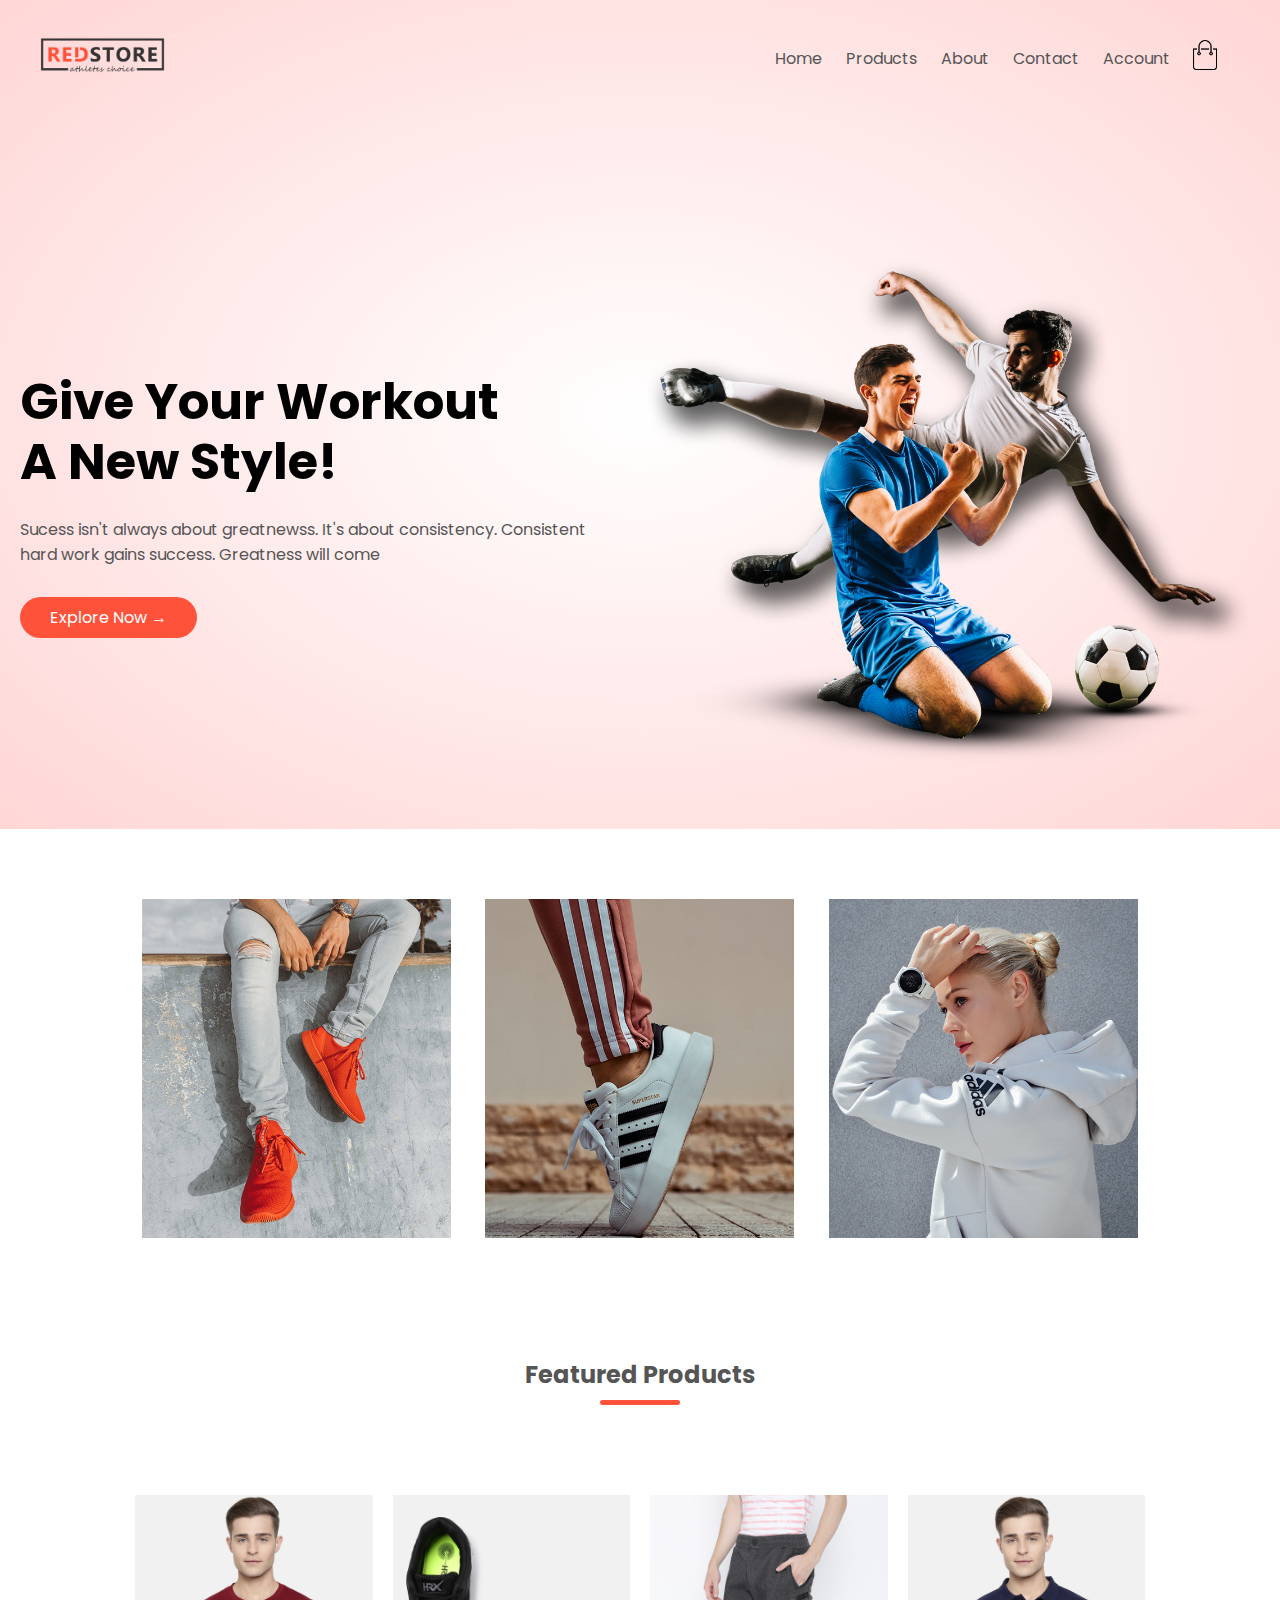
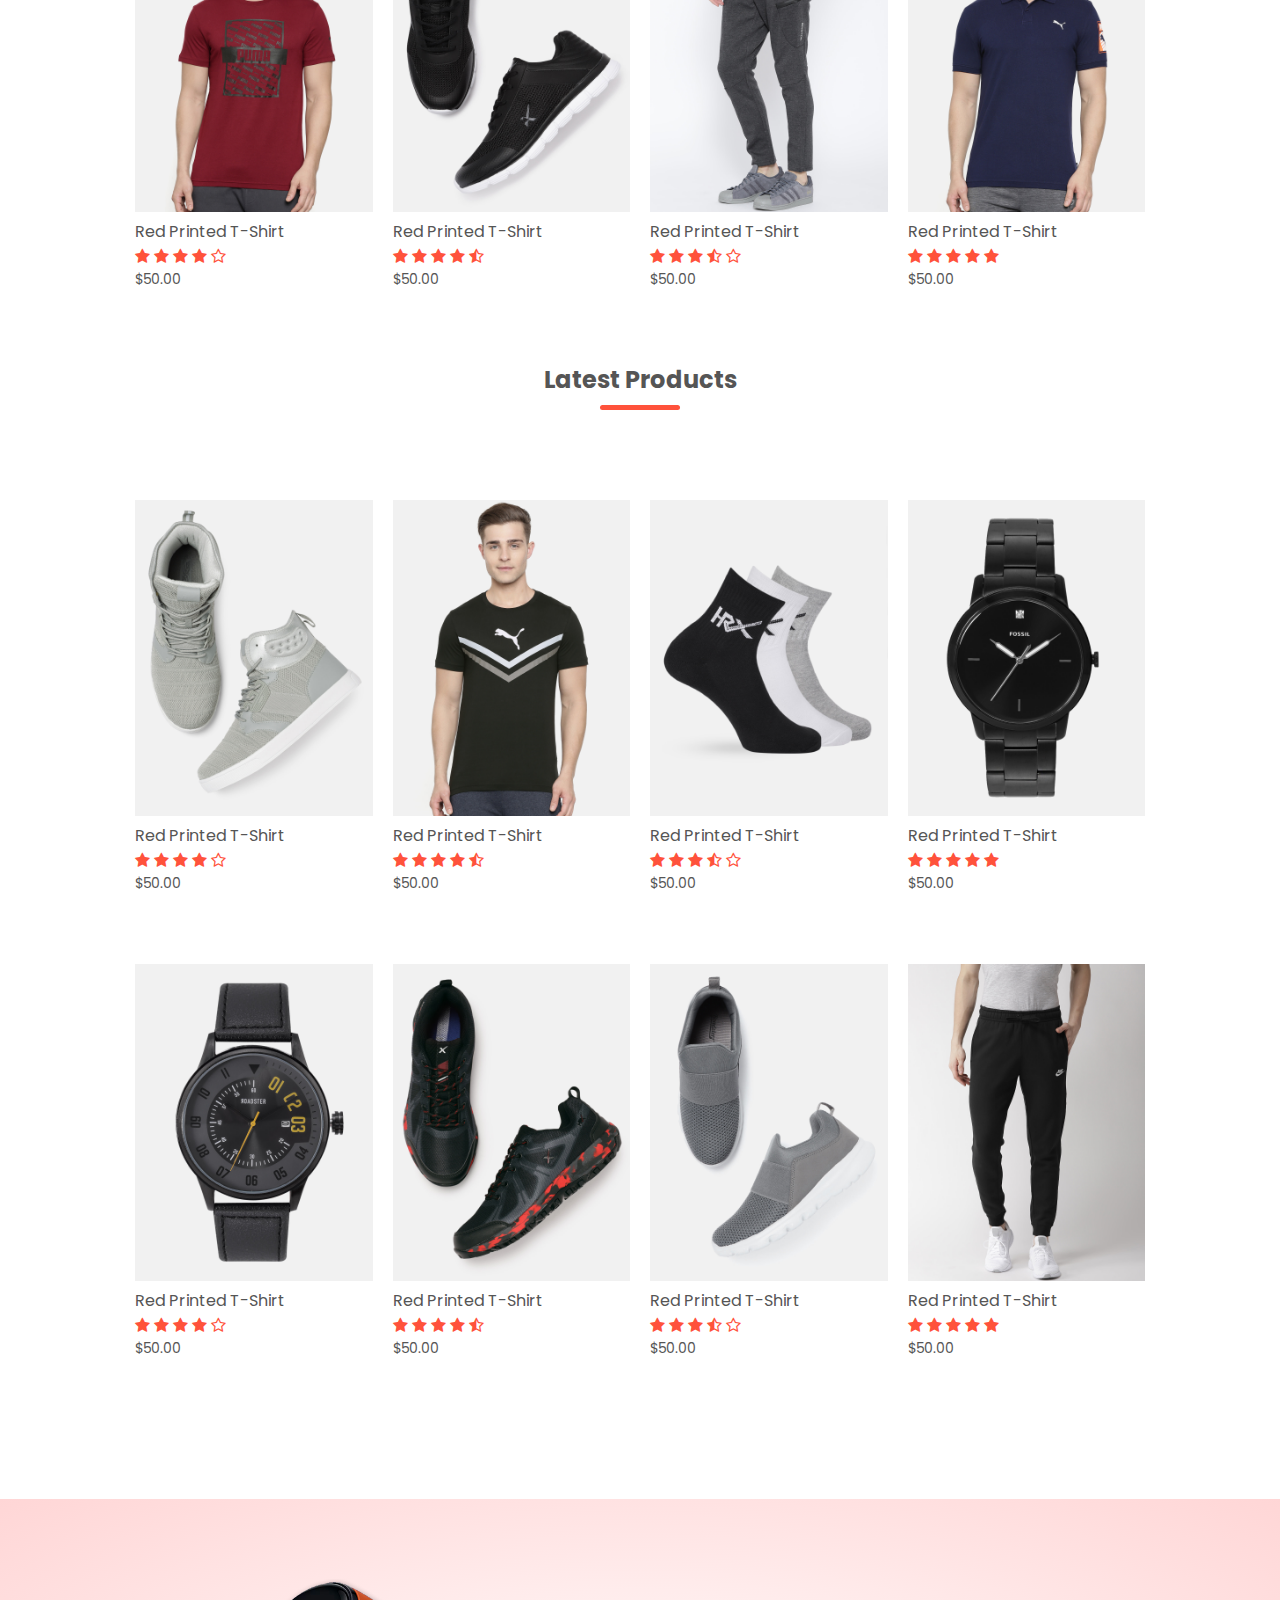
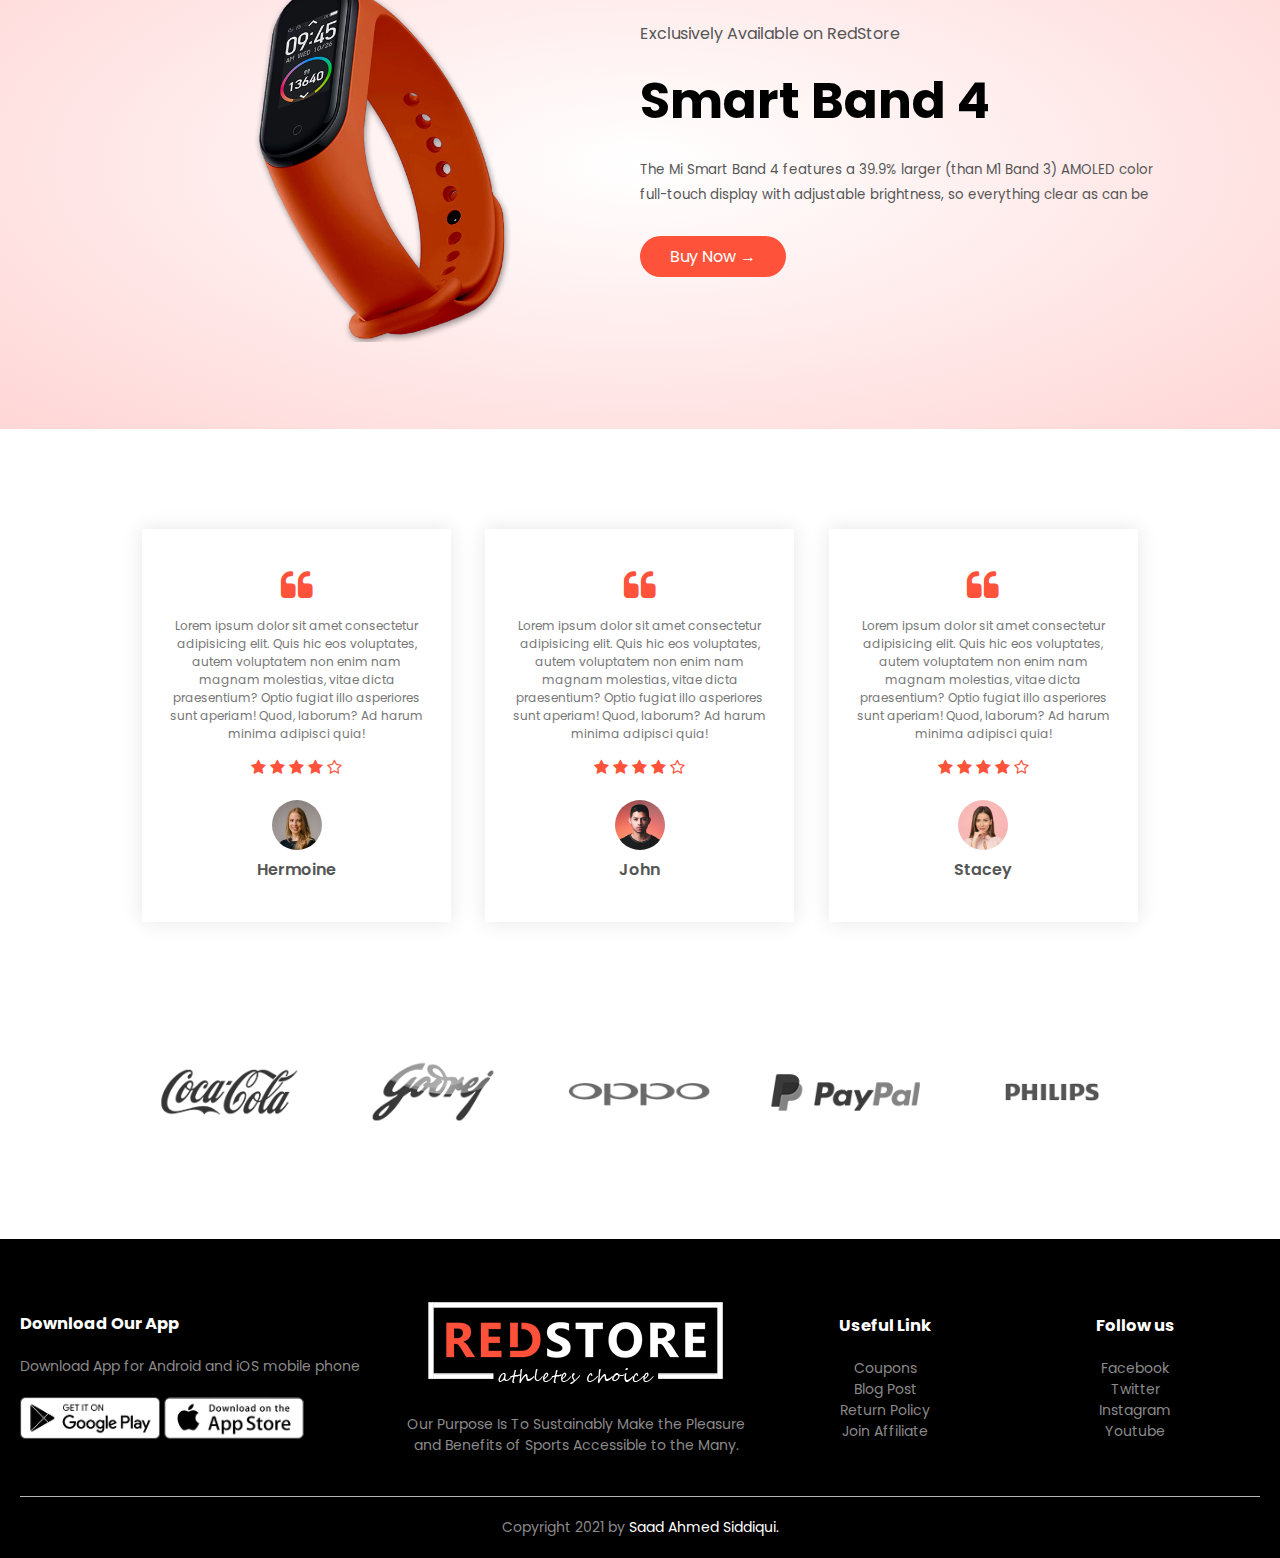
==== index.html @ 2b778bed "init" ====
<!DOCTYPE html>
<html lang="en">
<head>
    <meta charset="UTF-8">
    <meta http-equiv="X-UA-Compatible" content="IE=edge">
    <meta name="viewport" content="width=device-width, initial-scale=1.0">
    <link rel="stylesheet" href="app.css">
    <link rel="preconnect" href="https://fonts.gstatic.com">
    <link rel="preconnect" href="https://fonts.gstatic.com">
    <link href="https://fonts.googleapis.com/css2?family=Poppins:wght@300;400;500;600;700&display=swap" rel="stylesheet">    
    <link href="http://maxcdn.bootstrapcdn.com/font-awesome/4.1.0/css/font-awesome.min.css" rel="stylesheet">
    <title>The RedStore | E-commerce Website</title>
</head>
<body>

    <div class="header">

        <div class="container">
            <div class="navbar">
                <div class="logo">
                   <a href="index.html"><img src="/img/logo.png" width="125px" alt="Logo Image"></a>
                </div>
                <nav>
                    <ul id="MenuItems">
                        <li> <a href="index.html">Home</a> </li>
                        <li> <a href="products.html">Products</a> </li>
                        <li> <a href="">About</a> </li>
                        <li> <a href="">Contact</a> </li>
                        <li> <a href="account.html">Account</a> </li>
                    </ul>
                </nav>
               <a href="cart.html"><img src="/img/cart.png" class="cart" width="30px" height="30px" alt=""></a>
                <img src="/img/menu.png" class="menu-icon" alt="" onclick="menutoggle()">
            </div>
            <div class="row">
                <div class="col-2">
                    <h1>Give Your Workout<br>A New Style!</h1>
                <p>Sucess isn't always about greatnewss. It's about consistency. Consistent<br>hard work gains success. Greatness will come</p>
                <a href="" class="btn">Explore Now &#8594;</a>
            </div>
                <div class="col-2">
                    <img src="/img/image1.png" alt="">
                </div>
            </div>
        </div>
    </div>    
   
    <!-- featured categories -->

    <div class="categories">
        <div class="small-container">
        <div class="row">
            <div class="col-3">
                <img src="/img/category-1.jpg" alt="">
            </div>
             <div class="col-3">
                <img src="/img/category-2.jpg" alt="">
                </div>
                <div class="col-3">
                <img src="/img/category-3.jpg" alt="">
                </div>
            </div>
        </div>
    </div>

    <!-- Featured Products -->

    <div class="small-container">
        <h2 class="title">Featured Products</h2>
        <div class="row">
            <div class="col-4">
            <a href="productdetails.html"><img src="/img/product-1.jpg"></a>
            <a href="productdetails.html"><h4>Red Printed T-Shirt</h4></a>
            <div class="rating">
                <i class="fa fa-star" aria-hidden="true"></i>
                <i class="fa fa-star" aria-hidden="true"></i>
                <i class="fa fa-star" aria-hidden="true"></i>
                <i class="fa fa-star" aria-hidden="true"></i>
                <i class="fa fa-star-o" aria-hidden="true"></i>
            </div>
            <p>$50.00</p>
        </div>
        <div class="col-4">
            <img src="/img/product-2.jpg" alt="">
            <h4>Red Printed T-Shirt</h4>
            <div class="rating">
                <i class="fa fa-star" aria-hidden="true"></i>
                <i class="fa fa-star" aria-hidden="true"></i>
                <i class="fa fa-star" aria-hidden="true"></i>
                <i class="fa fa-star" aria-hidden="true"></i>
                <i class="fa fa-star-half-o" aria-hidden="true"></i>
            </div>
            <p>$50.00</p>
        </div>
        <div class="col-4">
            <img src="/img/product-3.jpg" alt="">
            <h4>Red Printed T-Shirt</h4>
            <div class="rating">
                <i class="fa fa-star" aria-hidden="true"></i>
                <i class="fa fa-star" aria-hidden="true"></i>
                <i class="fa fa-star" aria-hidden="true"></i>
                <i class="fa fa-star-half-o" aria-hidden="true"></i>
                <i class="fa fa-star-o" aria-hidden="true"></i>
            </div>
            <p>$50.00</p>
        </div>
        <div class="col-4">
            <img src="/img/product-4.jpg" alt="">
            <h4>Red Printed T-Shirt</h4>
            <div class="rating">
                <i class="fa fa-star" aria-hidden="true"></i>
                <i class="fa fa-star" aria-hidden="true"></i>
                <i class="fa fa-star" aria-hidden="true"></i>
                <i class="fa fa-star" aria-hidden="true"></i>
                <i class="fa fa-star" aria-hidden="true"></i>
                
            </div>
            <p>$50.00</p>
        </div>
        </div>

                    <!-- Latest Products -->

        <h2 class="title">Latest Products</h2>
        <div class="row">
            <div class="col-4">
            <img src="/img/product-5.jpg" alt="">
            <h4>Red Printed T-Shirt</h4>
            <div class="rating">
                <i class="fa fa-star" aria-hidden="true"></i>
                <i class="fa fa-star" aria-hidden="true"></i>
                <i class="fa fa-star" aria-hidden="true"></i>
                <i class="fa fa-star" aria-hidden="true"></i>
                <i class="fa fa-star-o" aria-hidden="true"></i>
            </div>
            <p>$50.00</p>
        </div>
        <div class="col-4">
            <img src="/img/product-6.jpg" alt="">
            <h4>Red Printed T-Shirt</h4>
            <div class="rating">
                <i class="fa fa-star" aria-hidden="true"></i>
                <i class="fa fa-star" aria-hidden="true"></i>
                <i class="fa fa-star" aria-hidden="true"></i>
                <i class="fa fa-star" aria-hidden="true"></i>
                <i class="fa fa-star-half-o" aria-hidden="true"></i>
            </div>
            <p>$50.00</p>
        </div>
        <div class="col-4">
            <img src="/img/product-7.jpg" alt="">
            <h4>Red Printed T-Shirt</h4>
            <div class="rating">
                <i class="fa fa-star" aria-hidden="true"></i>
                <i class="fa fa-star" aria-hidden="true"></i>
                <i class="fa fa-star" aria-hidden="true"></i>
                <i class="fa fa-star-half-o" aria-hidden="true"></i>
                <i class="fa fa-star-o" aria-hidden="true"></i>
            </div>
            <p>$50.00</p>
        </div>
        <div class="col-4">
            <img src="/img/product-8.jpg" alt="">
            <h4>Red Printed T-Shirt</h4>
            <div class="rating">
                <i class="fa fa-star" aria-hidden="true"></i>
                <i class="fa fa-star" aria-hidden="true"></i>
                <i class="fa fa-star" aria-hidden="true"></i>
                <i class="fa fa-star" aria-hidden="true"></i>
                <i class="fa fa-star" aria-hidden="true"></i>
                
            </div>
            <p>$50.00</p>
        </div>
        </div>
        <div class="row">
            <div class="col-4">
            <img src="/img/product-9.jpg" alt="">
            <h4>Red Printed T-Shirt</h4>
            <div class="rating">
                <i class="fa fa-star" aria-hidden="true"></i>
                <i class="fa fa-star" aria-hidden="true"></i>
                <i class="fa fa-star" aria-hidden="true"></i>
                <i class="fa fa-star" aria-hidden="true"></i>
                <i class="fa fa-star-o" aria-hidden="true"></i>
            </div>
            <p>$50.00</p>
        </div>
        <div class="col-4">
            <img src="/img/product-10.jpg" alt="">
            <h4>Red Printed T-Shirt</h4>
            <div class="rating">
                <i class="fa fa-star" aria-hidden="true"></i>
                <i class="fa fa-star" aria-hidden="true"></i>
                <i class="fa fa-star" aria-hidden="true"></i>
                <i class="fa fa-star" aria-hidden="true"></i>
                <i class="fa fa-star-half-o" aria-hidden="true"></i>
            </div>
            <p>$50.00</p>
        </div>
        <div class="col-4">
            <img src="/img/product-11.jpg" alt="">
            <h4>Red Printed T-Shirt</h4>
            <div class="rating">
                <i class="fa fa-star" aria-hidden="true"></i>
                <i class="fa fa-star" aria-hidden="true"></i>
                <i class="fa fa-star" aria-hidden="true"></i>
                <i class="fa fa-star-half-o" aria-hidden="true"></i>
                <i class="fa fa-star-o" aria-hidden="true"></i>
            </div>
            <p>$50.00</p>
        </div>
        <div class="col-4">
            <img src="/img/product-12.jpg" alt="">
            <h4>Red Printed T-Shirt</h4>
            <div class="rating">
                <i class="fa fa-star" aria-hidden="true"></i>
                <i class="fa fa-star" aria-hidden="true"></i>
                <i class="fa fa-star" aria-hidden="true"></i>
                <i class="fa fa-star" aria-hidden="true"></i>
                <i class="fa fa-star" aria-hidden="true"></i>
                
            </div>
            <p>$50.00</p>
        </div>
        </div>
    </div>

     <!-- offer -->

     <div class="offer">
         <div class="small-container">
             <div class="row">
                 <div class="col-2">
                     <img class="offer-img" src="/img/exclusive.png" alt="">
                 </div>
                 <div class="col-2">
                     <p>Exclusively Available on RedStore</p>
                     <h1>Smart Band 4</h1>
                     <small>The Mi Smart Band 4 features a 39.9% larger (than M1 Band 3) AMOLED color full-touch display with adjustable brightness, so everything clear as can be</small>
                     <a href="" class="btn">Buy Now &#8594;</a>
                    </div>
             </div>
         </div>
     </div>


     <!-- testimonial -->

     <div class="testimonial">
         <div class="small-container">
             <div class="row">
                 <div class="col-3">
                    <i class="fa fa-quote-left" aria-hidden="true"></i>
                     <p>Lorem ipsum dolor sit amet consectetur adipisicing elit. Quis hic eos voluptates, autem voluptatem non enim nam magnam molestias, vitae dicta praesentium? Optio fugiat illo asperiores sunt aperiam! Quod, laborum?
                     Ad harum minima adipisci quia!</p>
                     <div class="rating">
                            <i class="fa fa-star" aria-hidden="true"></i>
                            <i class="fa fa-star" aria-hidden="true"></i>
                            <i class="fa fa-star" aria-hidden="true"></i>
                            <i class="fa fa-star" aria-hidden="true"></i>
                            <i class="fa fa-star-o" aria-hidden="true"></i>
                            
                    </div>
                    <img src="/img/user-1.png" alt="">
                    <h3>Hermoine</h3>
                    </div>
                    <div class="col-3">
                        <i class="fa fa-quote-left" aria-hidden="true"></i>
                         <p>Lorem ipsum dolor sit amet consectetur adipisicing elit. Quis hic eos voluptates, autem voluptatem non enim nam magnam molestias, vitae dicta praesentium? Optio fugiat illo asperiores sunt aperiam! Quod, laborum?
                         Ad harum minima adipisci quia!</p>
                         <div class="rating">
                                <i class="fa fa-star" aria-hidden="true"></i>
                                <i class="fa fa-star" aria-hidden="true"></i>
                                <i class="fa fa-star" aria-hidden="true"></i>
                                <i class="fa fa-star" aria-hidden="true"></i>
                                <i class="fa fa-star-o" aria-hidden="true"></i>
                                
                        </div>
                        <img src="/img/user-2.png" alt="">
                        <h3>John</h3>
                        </div>
                        <div class="col-3">
                            <i class="fa fa-quote-left" aria-hidden="true"></i>
                             <p>Lorem ipsum dolor sit amet consectetur adipisicing elit. Quis hic eos voluptates, autem voluptatem non enim nam magnam molestias, vitae dicta praesentium? Optio fugiat illo asperiores sunt aperiam! Quod, laborum?
                             Ad harum minima adipisci quia!</p>
                             <div class="rating">
                                    <i class="fa fa-star" aria-hidden="true"></i>
                                    <i class="fa fa-star" aria-hidden="true"></i>
                                    <i class="fa fa-star" aria-hidden="true"></i>
                                    <i class="fa fa-star" aria-hidden="true"></i>
                                    <i class="fa fa-star-o" aria-hidden="true"></i>
                                    
                            </div>
                            <img src="/img/user-3.png" alt="">
                            <h3>Stacey</h3>
                            </div>
             </div>
         </div>
     </div>

    <!-- brands -->

    <div class="brands">
        <div class="small-container">
            <div class="row">
                <div class="col-5">
                    <img src="/img/logo-coca-cola.png" alt="">
                </div>
                <div class="col-5">
                    <img src="/img/logo-godrej.png" alt="">
                </div>
                <div class="col-5">
                    <img src="/img/logo-oppo.png" alt="">
                </div>
                <div class="col-5">
                    <img src="/img/logo-paypal.png" alt="">
                </div>
                <div class="col-5">
                    <img src="/img/logo-philips.png" alt="">
                </div>
            </div>
        </div>
    </div>

<!-- Footer -->

    <div class="footer">
        <div class="container">
            <div class="row">
                <div class="footer-col-1">
                    <h3>Download Our App</h3>
                    <p>Download App for Android and iOS mobile phone</p>
                    <div class="app-logo">
                        <img src="/img/play-store.png" alt="">
                        <img src="/img/app-store.png" alt="">
                    </div>
                </div>

                <div class="footer-col-2">
                    <img src="/img/logo-white.png" alt="">
                    <p>Our Purpose Is To Sustainably Make the Pleasure and Benefits of Sports Accessible to the Many. </p>
                </div>
                <div class="footer-col-3">
                    <h3>Useful Link</h3>
                    <ul>
                        <li>Coupons</li>
                        <li>Blog Post</li>
                        <li>Return Policy</li>
                        <li>Join Affiliate</li>
                    </ul>
                </div>
                <div class="footer-col-4">
                    <h3>Follow us</h3>
                    <ul>
                        <li>Facebook</li>
                        <li>Twitter</li>
                        <li>Instagram</li>
                        <li>Youtube</li>
                    </ul>
                </div>
            </div>
            <hr>
            <p class="copyright">Copyright 2021 by <a href="https://github.com/SaadSiddiqui-programmer">Saad Ahmed Siddiqui.</a> </p>
        </div>
    </div>
    

    <!-- js for toggle menu -->

    <script>
        var MenuItems = document.getElementById("MenuItems");
        MenuItems.style.maxHeight = "0px";
        
        function menutoggle(){
            if(MenuItems.style.maxHeight == "0px")
            {
                MenuItems.style.maxHeight = "200px";
            }
        }
    </script>

<script>

    var LoginForm = document.getElementById("LoginForm");
    var RegForm = document.getElementById("RegForm");
    var Indicator = document.getElementById("Indicator");

        function register() {
            RegForm.style.transform = "translateX(0px)";
            LoginForm.style.transform = "translateX(0px)";
            Indicator.style.transform = "translateX(100px)";
        }

        function login() {
            RegForm.style.transform = "translateX(300px)";
            LoginForm.style.transform = "translateX(300px)";
            Indicator.style.transform = "translateX(0px)";
        }

</script>


</body>
</html>
---- app.css ----
*{
  margin: 0;
  padding: 0;
  box-sizing: border-box;
}

body{
    font-family: 'Poppins', sans-serif;
    height: 100%;
}

.navbar{
    display: flex;
    align-items: center;
    padding: 20px;    
}

nav{
    flex: 1;
    text-align: right;
}

nav ul{
    display: inline-block;
    list-style-type: none;
}
nav ul li{
    display: inline-block;
    margin-left: 20px;
}

a{
    text-decoration: none;
    color: #555;
}
p{
    color: #555;
}

.container{
    max-width: 1300px;
    margin: auto;
    padding-left: 20px;
    padding-right: 20px;
}

.row{
    display: flex;
    align-items: center;
    flex-wrap: wrap;
    justify-content: space-around;
}

.col-2{
    flex-basis: 50%;
    min-width: 300px;
}

.col-2 img{
    max-width: 100%;
    padding: 50px 0;
}
.col-2 h1{
    font-size: 50px;
    line-height: 60px;
    margin: 25px 0;
}

.btn{
    display: inline-block;
    background: #ff523b;
    color: white;
    padding: 8px 30px;
    margin: 30px 0;
    border-radius: 30px;
    transition: background 0.5s;
}

.header{
    background: radial-gradient(#fff, #ffd6d6);
}

.header .row{
    margin-top: 70px;
}

.cart{
    margin: 20px
}

.btn:hover{
    background: #563434;
}

.categories{
    margin: 70px 0;
}

.col-3{
    flex-basis: 30%;
    min-width: 250px;
    margin-bottom: 30px;
}

.col-3 img{
    width: 100%;
}

.small-container{
    max-width: 1080px;
    margin: auto;
    padding-left: 25px;
    padding-right: 25px;
}

.col-4{
    flex-basis: 25%;
    padding: 10px;
    min-width: 200px;
    margin-bottom: 50px;
    transition: transform 0.5s;
}

.col-4 img{
    width: 100%;
}

.title{
    text-align: center;
    margin: 0 auto 80px;
    position: relative;
    line-height: 60px;
    color: #555;
}

.title::after{
    content: '';
    background: #ff523b;
    width: 80px;
    height: 5px;
    border-radius: 5px;
    position: absolute;
    bottom: 0;
    left: 50%;
    transform: translateX(-50%);
}

h4{
    color: #555;
    font-weight: normal;
}

.col-4 p{
    font-size: 14px;

}

.rating .fa{
    color: #ff523b;
}

.col-4:hover{
    transform: translateY(-5px);
}

/* offer */

.offer{
    background: radial-gradient(#fff, #ffd6d6);
    margin-top: 80px;
    padding: 30px 0;
}

.col-2 .offer-img{
    padding: 50px;
}

small{
    color: #555;
}

/* testimonial */

.testimonial{
    padding-top: 100px;
}

.testimonial .col-3{
    text-align: center;
    padding: 40px 20px;
    box-shadow: 0 0 20px 0px rgba(0, 0, 0, 0.1);
    cursor: pointer;
    transition: transform 0.5s;
}

.testimonial .col-3 img{
    width: 50px;
    margin-top: 20px;
    border-radius: 50%;
}

.testimonial .col-3:hover{
    transform: translateY(-10px);
}

.fa.fa-quote-left{
    font-size: 34px;
    color: #ff523b;
}

.col-3 p{
    font-size: 12px;
    margin: 12px 0;
    color: #777;
}

.testimonial .col-3 h3{
    font-weight: 600;
    color: #555;
    font-size: 16px;
}

/* Brands */

.brands {
    margin: 100px auto;
}

.col-5{
    width: 160px;
}

.col-5 img{
    width: 100%;
    cursor: pointer;
    filter: grayscale(100%);
}

.col-5 img:hover{
    filter: grayscale(0);
}


/* All Products Page */

.row-2{
    justify-content: space-between;
    margin: 100px auto 50px;
}

select{
    border: 1px solid #ff523b;
    padding: 5px;
}

select:focus{
    outline: none;
}

.page-btn{
    margin: 0 auto 80px;
}

.page-btn span{
    display: inline-block;
    border: 1px solid #ff523b;
    margin-left: 10px;
    width: 40px;
    height: 40px;
    text-align: center;
    line-height: 40px;
    cursor: pointer;
}

.page-btn:hover{
    background: #ff523b;
    color: white;
}



/* Single Product Details */

.single-product{
     margin-top: 80px;
}

.single-product .col-2 img{
    padding: 0;
}

.single-product .col-2{
    padding: 20px;
}

.single-product h4{
    margin: 20px 0;
    font-size: 22px;
    font-weight: bold;
}
.single-product select{
    display: block;
    padding: 10px;
    margin-top: 20px;
}

.single-product input{
    width: 50px;
    height: 40px;
    padding-left: 10px;
    font-size: 20px;
    margin-right: 10px;
    border: 1px solid #ff523b;
}

input:focus{
    outline: none;
}

.single-product .fa{
    color: #ff523b;
    margin-left: 10px;
}

.small-img-row{
    display: flex;
    justify-content: space-between;

}

.small-img-col{
    flex-basis: 24%;
    cursor: pointer;
}





/* Cart Item Details */

.cart-page{
    margin: 80px auto;
}

table{
    width: 100%;
    border-collapse: collapse;
}

.cart-info{
    display: flex;
    flex-wrap: wrap;
}

th{
    text-align: left;
    padding: 5px;
    color: white;
    background: #ff523b;
    font-weight: normal;
}

td{
    padding: 10px 5px;
}

td input{
    width: 40px;
    height: 40px;
    padding: 5px;
}
td a{
    color: #ff523b;
    font-size: 12px;
}

td img{
    width: 80px;
    height: 80px;
    margin-right: 10px;
}

.total-price{
    display: flex;
    justify-content: flex-end;

}

.total-price table{
    border-top: 3px solid #ff523b;
    width: 100%;
    max-width: 390px;
}

td:last-child{
    text-align: right;
}

th:last-child{
    text-align: right;
}


/* Login page */

.account-page{
    padding: 50px 0;
    background: radial-gradient(#fff, #ffd6d6);
    
}

.form-container{
    background: #fff;
    width: 300px;
    height: 400px;
    position: relative;
    text-align: center;
    padding: 20px 0;
    margin: auto;
    box-shadow: 0 0 20px 0px rgba(0, 0, 0, 0.1);
    overflow: hidden;
}

.form-container span{
    font-weight: bold;
    padding: 0 10px;
    color: #555;
    cursor: pointer;
    width: 100px;
    display: inline-block;
}

.form-btn{
    display: inline-block;

}

.form-container form{
    max-width: 300px;
    padding: 0 20px;
    position: absolute;
    top: 130px;
    transition: transform 1s;
}

form input{
    width: 100%;
    height: 30px;
    margin: 10px 0;
    padding: 0 10px;
    border: 1px solid #ccc;
}

form .btn{
    width: 100%;
    border: none;
    cursor: pointer;
    margin: 10px 0;
}

form .btn:focus{
    outline: none;
}

#LoginForm{
    left: -300px;

}

#RegForm{
    left: 0;
}

form a{
    font-size:12px;
}

#Indicator{
    width: 100px;
    border: none;
    background: #ff523b;
    height: 3px;
    margin-top: 8px;
    transform: translateX(100px);
    transition: transform 1s;
}



/* Footer */

.footer{
    background: #000;
    color: #8a8a8a;
    font-size: 14px;
    padding: 60px 0 20px;
}

.footer p{
    color: #8a8a8a;

}

.footer h3{
    color: #fff;
    margin-bottom: 20px;
}

.footer-col-1, .footer-col-2, .footer-col-3, .footer-col-4{
    min-width: 250px;
    margin-bottom: 20px;
}

.footer-col-1{
    flex-basis: 30%;


}.footer-col-2{
    flex: 1;
    text-align: center;

}

.footer-col-2 img{
    width: 180ox;
    margin-bottom: 20px;
}

.footer-col-3, .footer-col-4{
    flex-basis: 12%;
    text-align: center;
}

ul{
    list-style-type: none;
}

.app-logo{
    margin-top: 20px;
}

.app-logo img{
    width: 140px;
}

.footer hr{
    border: none;
    background: #b5b5b5;
    height: 1px;
    margin: 20px 0;
}

.copyright{
    text-align: center;

}

.copyright a{
    color: white;
}

.menu-icon{
    width: 28px;
    margin-left: 20px;
    display: none;
}




/* Media query for menu */

@media only screen and (max-width: 800px){

nav ul{
    position: absolute;
    top: 90px;
    left: 0;
    background: #333;
    width: 100%;
    overflow: hidden;
    transition: max-height 0.5s;
}
nav li {
    display: block;
    margin-right: 50px;
    margin-top: 10px;
    margin-bottom: 10px;
}
nav ul li a{
    color: white;
}

.menu-icon{
        display: block;
        cursor: pointer;
    }

}






/* Media query for less than 600 screen size */

@media only screen and (max-width: 600px) {
         .row {
             text-align: center;
         }

         .col-2, .col-3 .col-4 {
             flex-basis: 100%;
         }

         .single-product .row{
             text-align: left;
         }

         .single-product .col-2{
             padding: 20px 0;

         }

         .single-product h1{
             font-size: 22px;
             line-height: 32px;
         }

         .cart-info p{
             display: none;
         }
}
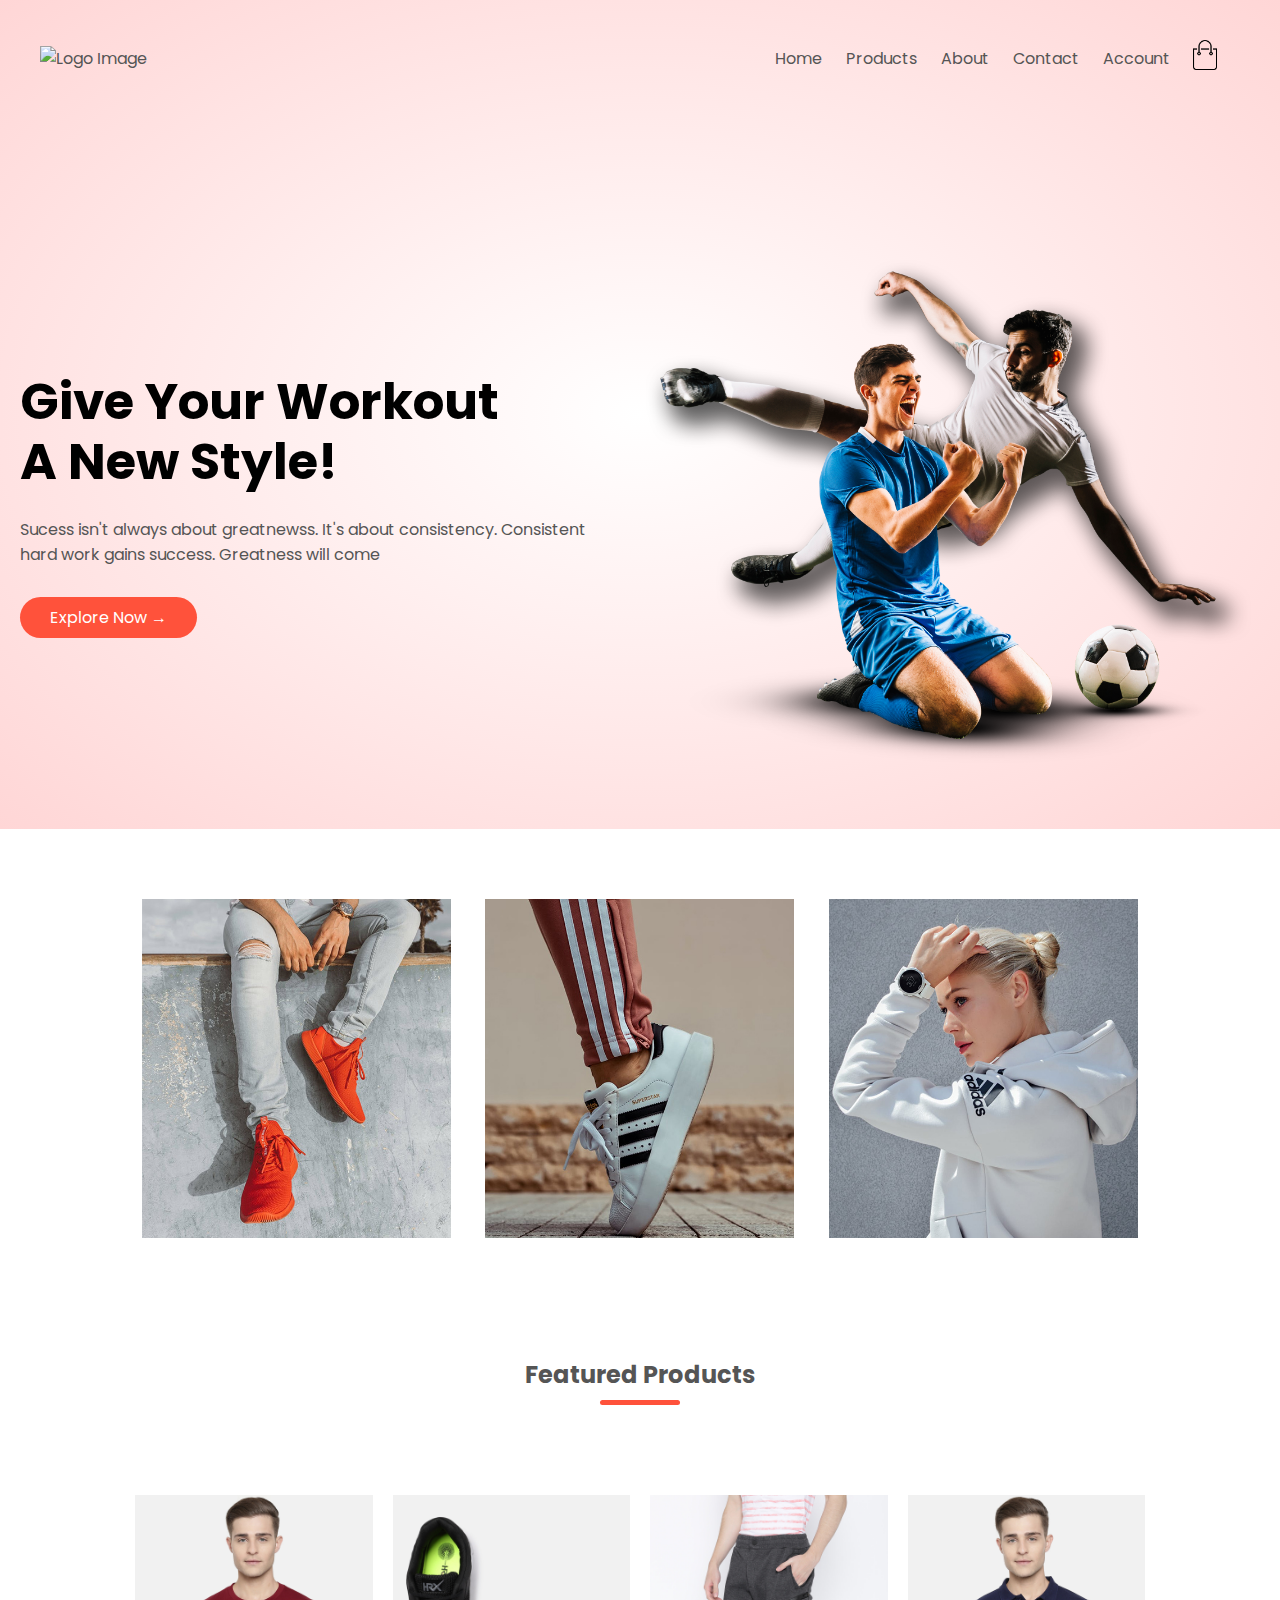
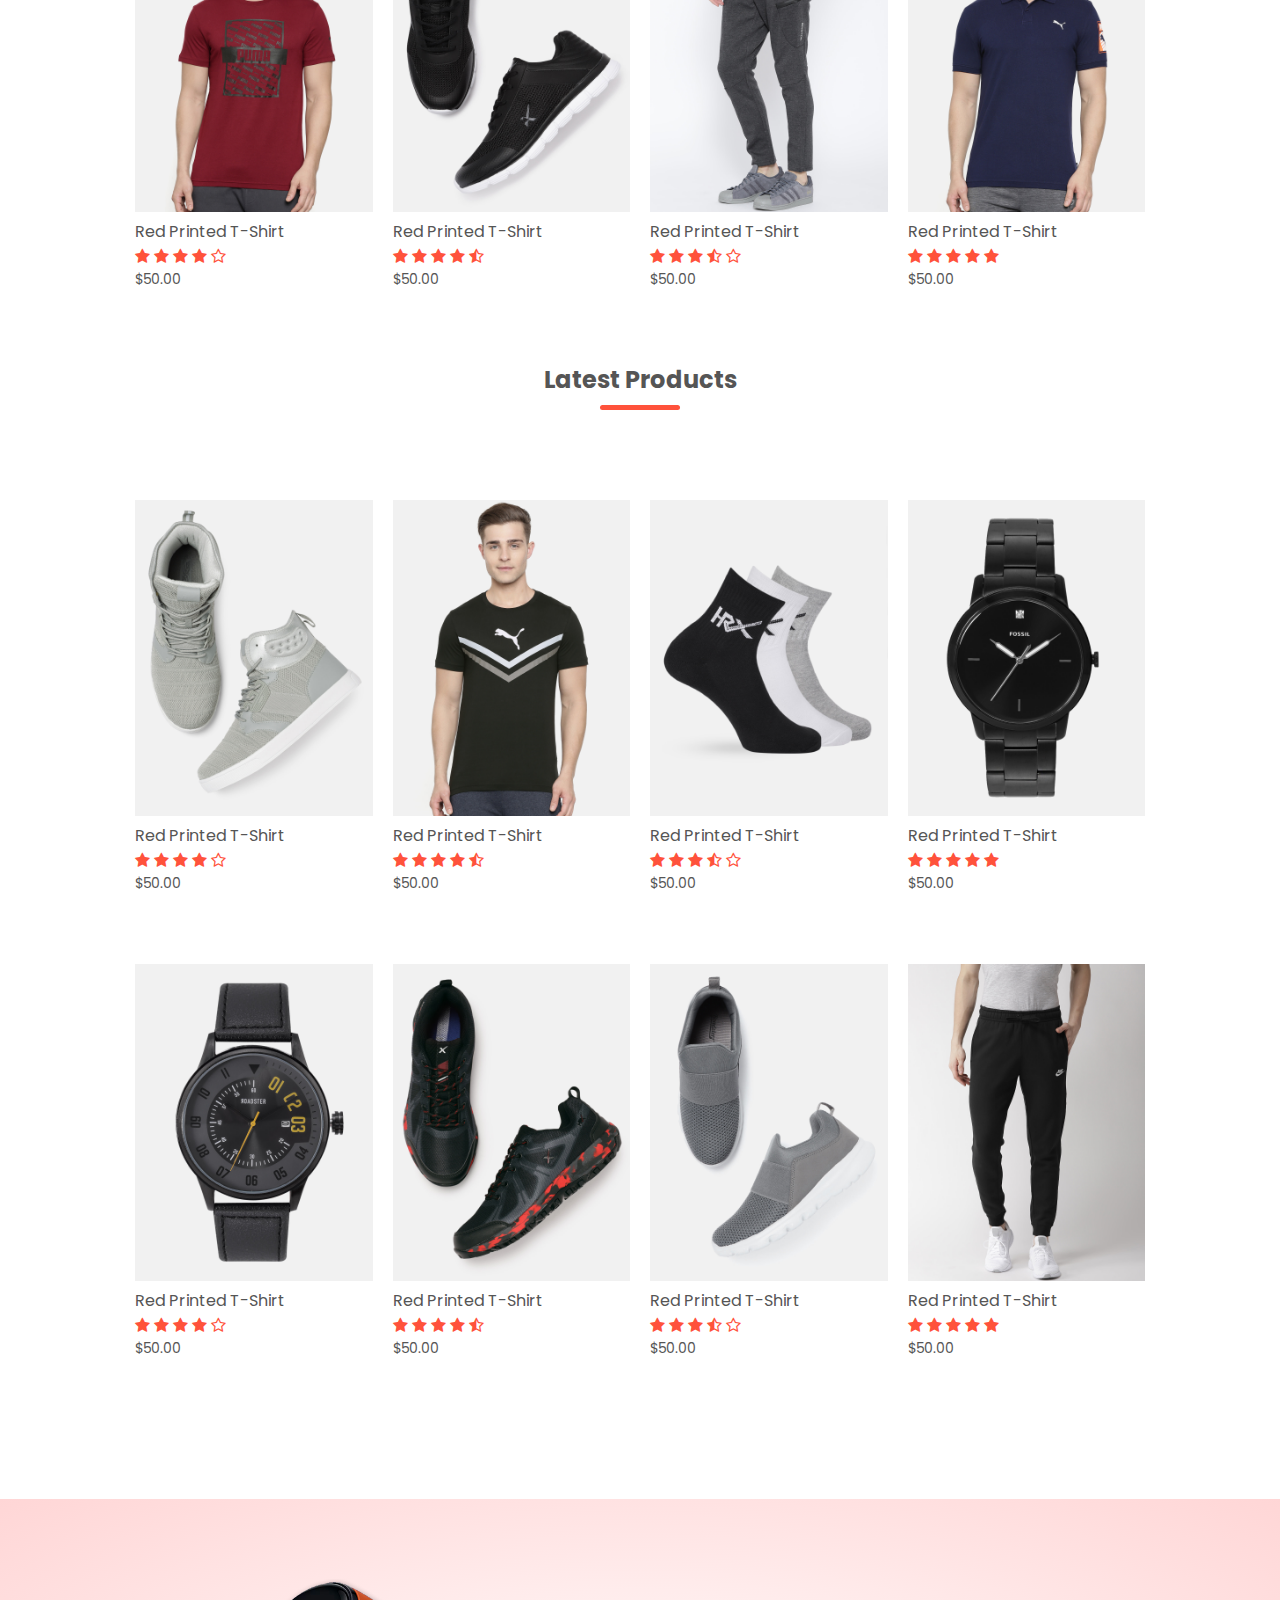
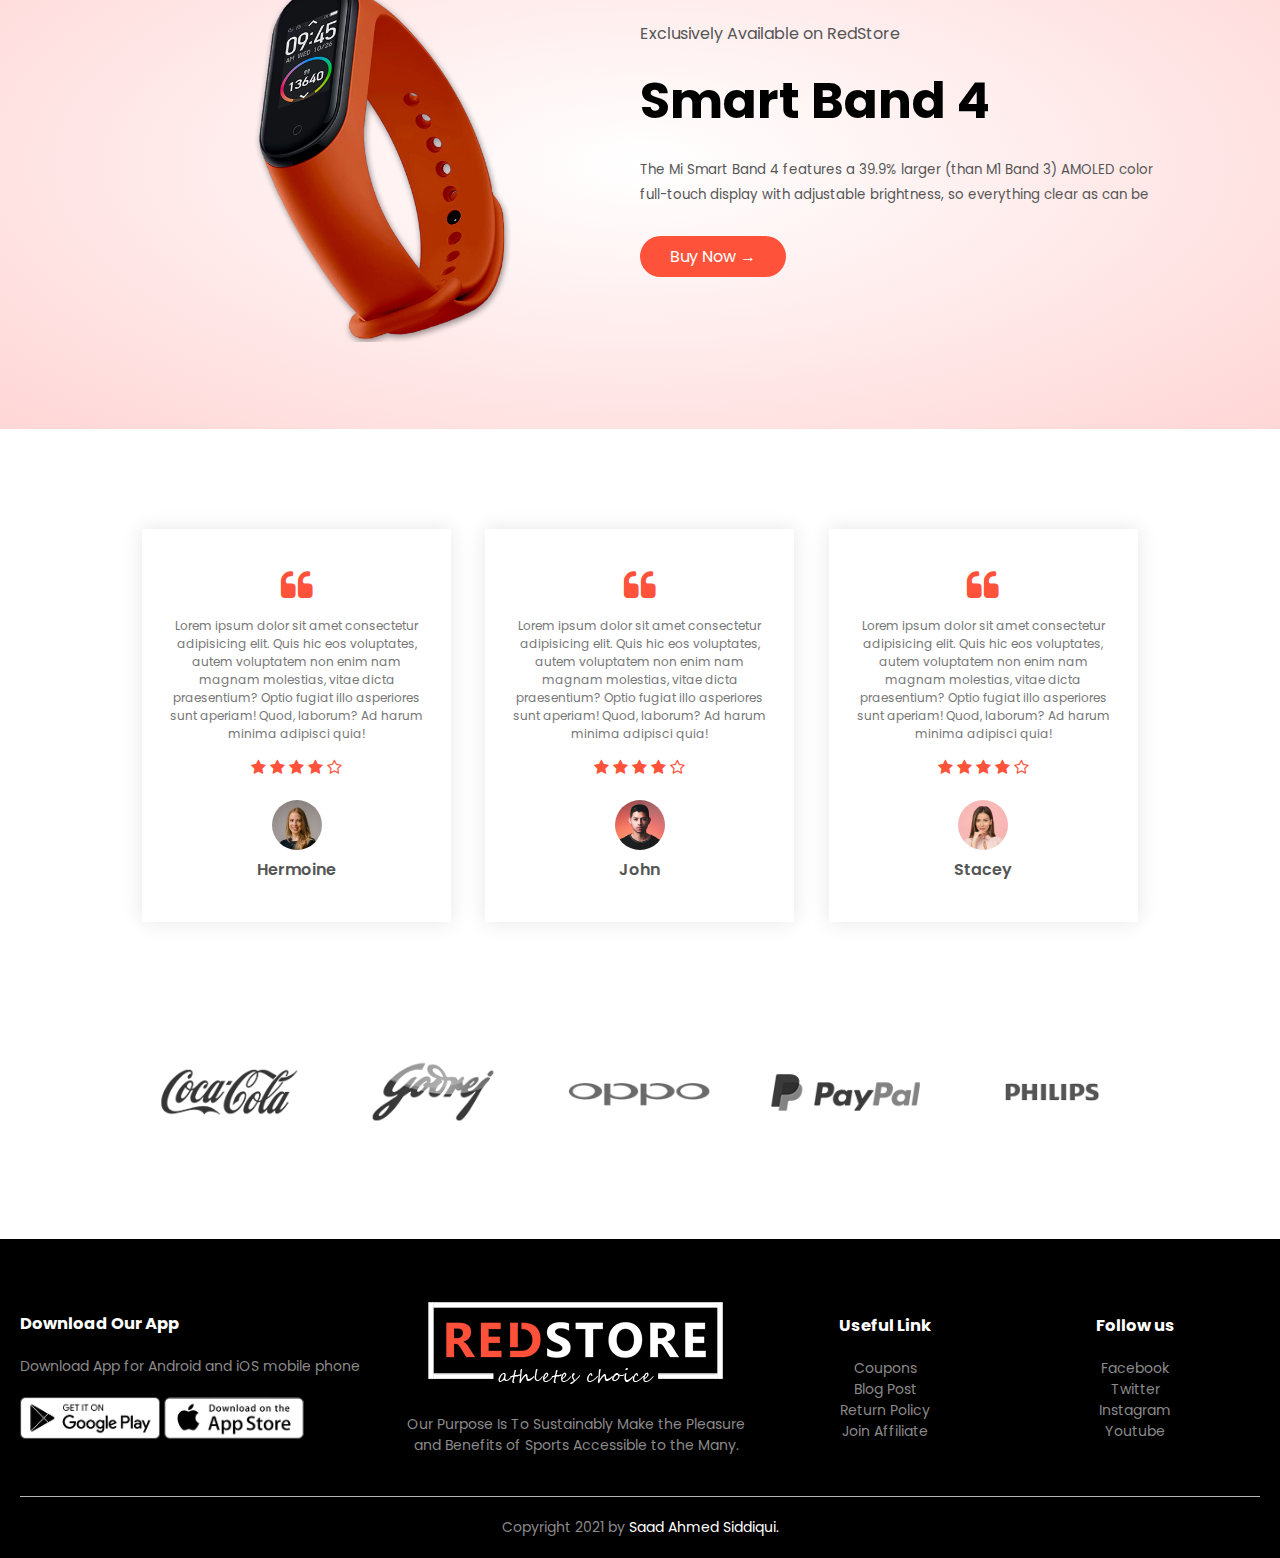
==== commit 4297577d: "Update index.html" ====
--- a/index.html
+++ b/index.html
@@ -18,7 +18,7 @@
         <div class="container">
             <div class="navbar">
                 <div class="logo">
-                   <a href="index.html"><img src="/img/logo.png" width="125px" alt="Logo Image"></a>
+                   <a href="index.html"><img src="/img/logo.PNG" width="125px" alt="Logo Image"></a>
                 </div>
                 <nav>
                     <ul id="MenuItems">
@@ -402,4 +402,4 @@
 
 
 </body>
-</html>+</html>
